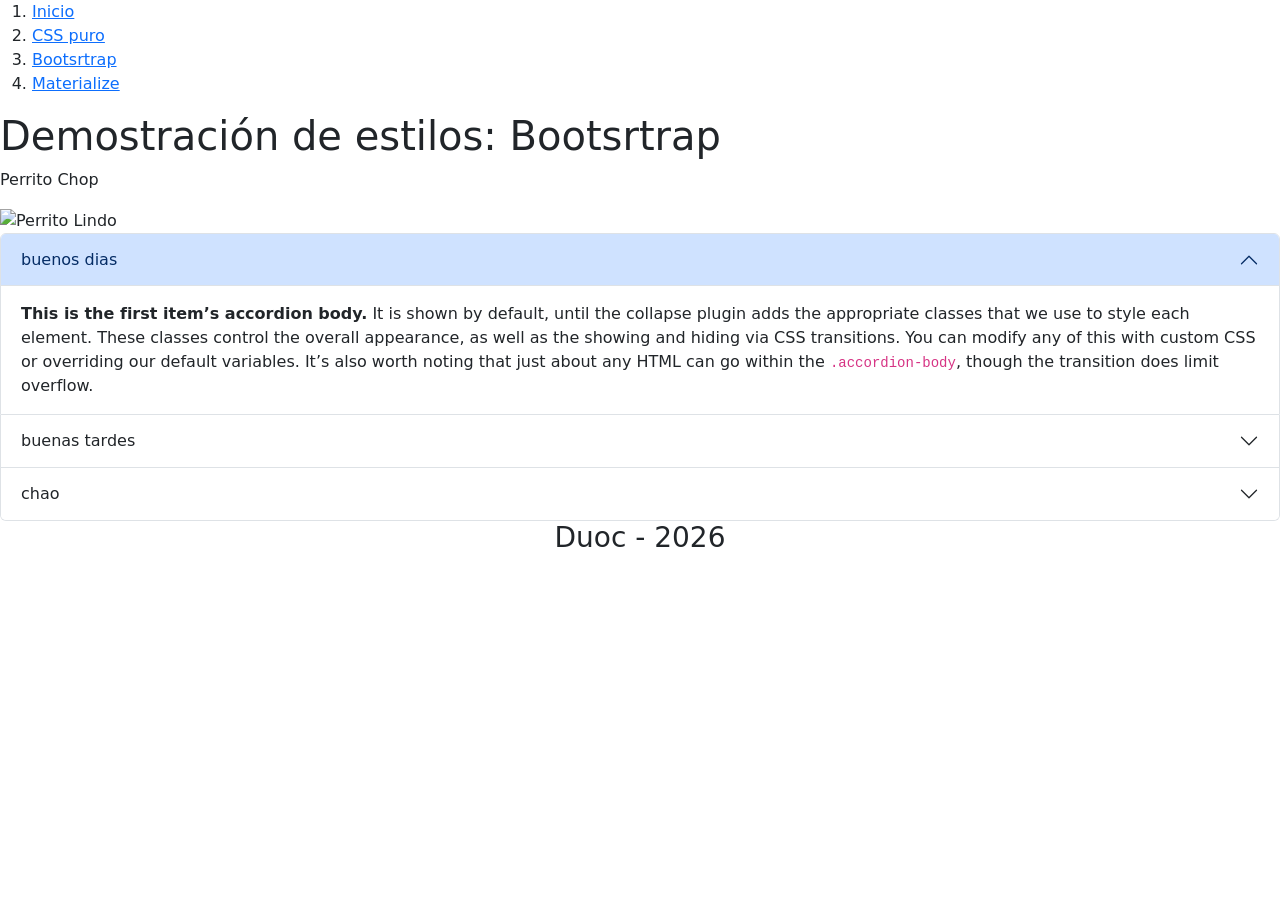
==== bootsrtrap.html @ 7fafdb75 "clase 3 de css y html" ====
<!DOCTYPE HTMl>
<html lang="es">

</html>

<head>
    <meta charset="utf-8">
    <title>Bootsrtrap - Demostracion de estilos</title>
    <link href="https://cdn.jsdelivr.net/npm/bootstrap@5.3.8/dist/css/bootstrap.min.css" rel="stylesheet"
        integrity="sha384-sRIl4kxILFvY47J16cr9ZwB07vP4J8+LH7qKQnuqkuIAvNWLzeN8tE5YBujZqJLB" crossorigin="anonymous">
</head>

<body>
    <header>
        <nav>
            <ol>
                <li><a href="index.html">Inicio</a></li>
                <li><a href="normal.html">CSS puro</a></li>
                <li><a href="bootsrtrap.html">Bootsrtrap</a></li>
                <li><a href="materialize.html">Materialize</a></li>
            </ol>
        </nav>
    </header>
    <main>
        <h1>Demostración de estilos: Bootsrtrap</h1>
        <p>Perrito Chop</p>
        <img src="https://i.pinimg.com/474x/42/ac/2d/42ac2dbc88f391c62c303c3a9ee2a71c.jpg" alt="Perrito Lindo">
        <div class="accordion" id="accordionExample">
            <div class="accordion-item">
                <h2 class="accordion-header">
                    <button class="accordion-button" type="button" data-bs-toggle="collapse"
                        data-bs-target="#collapseOne" aria-expanded="true" aria-controls="collapseOne">
                        buenos dias
                    </button>
                </h2>
                <div id="collapseOne" class="accordion-collapse collapse show" data-bs-parent="#accordionExample">
                    <div class="accordion-body">
                        <strong>This is the first item’s accordion body.</strong> It is shown by default, until the
                        collapse plugin adds the appropriate classes that we use to style each element. These classes
                        control the overall appearance, as well as the showing and hiding via CSS transitions. You can
                        modify any of this with custom CSS or overriding our default variables. It’s also worth noting
                        that just about any HTML can go within the <code>.accordion-body</code>, though the transition
                        does limit overflow.
                    </div>
                </div>
            </div>
            <div class="accordion-item">
                <h2 class="accordion-header">
                    <button class="accordion-button collapsed" type="button" data-bs-toggle="collapse"
                        data-bs-target="#collapseTwo" aria-expanded="false" aria-controls="collapseTwo">
                        buenas tardes
                    </button>
                </h2>
                <div id="collapseTwo" class="accordion-collapse collapse" data-bs-parent="#accordionExample">
                    <div class="accordion-body">
                        <strong>This is the second item’s accordion body.</strong> It is hidden by default, until the
                        collapse plugin adds the appropriate classes that we use to style each element. These classes
                        control the overall appearance, as well as the showing and hiding via CSS transitions. You can
                        modify any of this with custom CSS or overriding our default variables. It’s also worth noting
                        that just about any HTML can go within the <code>.accordion-body</code>, though the transition
                        does limit overflow.
                    </div>
                </div>
            </div>
            <div class="accordion-item">
                <h2 class="accordion-header">
                    <button class="accordion-button collapsed" type="button" data-bs-toggle="collapse"
                        data-bs-target="#collapseThree" aria-expanded="false" aria-controls="collapseThree">
                        chao
                    </button>
                </h2>
                <div id="collapseThree" class="accordion-collapse collapse" data-bs-parent="#accordionExample">
                    <div class="accordion-body">
                        <strong>This is the third item’s accordion body.</strong> It is hidden by default, until the
                        collapse plugin adds the appropriate classes that we use to style each element. These classes
                        control the overall appearance, as well as the showing and hiding via CSS transitions. You can
                        modify any of this with custom CSS or overriding our default variables. It’s also worth noting
                        that just about any HTML can go within the <code>.accordion-body</code>, though the transition
                        does limit overflow.
                    </div>
                </div>
            </div>
        </div>
    </main>
    <footer class="text-center">
        <h3>Duoc - 2026</h3>
    </footer>
    <script src="https://cdn.jsdelivr.net/npm/bootstrap@5.3.8/dist/js/bootstrap.bundle.min.js"
        integrity="sha384-FKyoEForCGlyvwx9Hj09JcYn3nv7wiPVlz7YYwJrWVcXK/BmnVDxM+D2scQbITxI"
        crossorigin="anonymous"></script>
</body>

</HTMl>
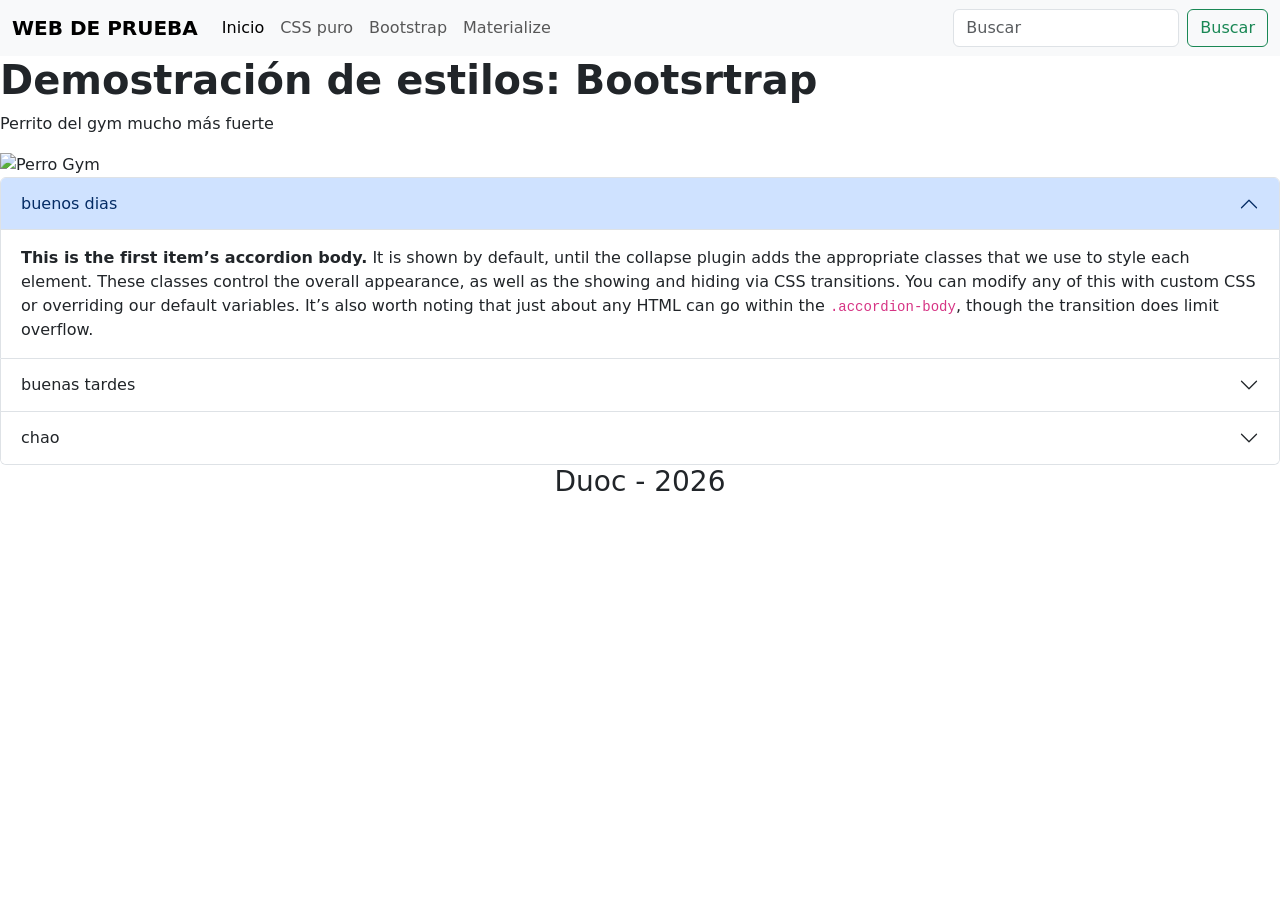
==== commit a552db12: "cambios en el codigo e imagen (perrito gym y agregacion de navbar  bootstrap)" ====
--- a/bootsrtrap.html
+++ b/bootsrtrap.html
@@ -1,7 +1,5 @@
 <!DOCTYPE HTMl>
 <html lang="es">
-
-</html>
 
 <head>
     <meta charset="utf-8">
@@ -12,19 +10,63 @@
 
 <body>
     <header>
-        <nav>
-            <ol>
-                <li><a href="index.html">Inicio</a></li>
-                <li><a href="normal.html">CSS puro</a></li>
-                <li><a href="bootsrtrap.html">Bootsrtrap</a></li>
-                <li><a href="materialize.html">Materialize</a></li>
-            </ol>
-        </nav>
+         <nav class="navbar navbar-expand-lg bg-body-tertiary">
+        <div class="container-fluid">
+
+            <a class="navbar-brand" href="index.html"><strong>WEB DE PRUEBA</strong></a>
+
+            <button class="navbar-toggler" type="button"
+                data-bs-toggle="collapse"
+                data-bs-target="#navbarSupportedContent"
+                aria-controls="navbarSupportedContent"
+                aria-expanded="false"
+                aria-label="Toggle navigation">
+
+                <span class="navbar-toggler-icon"></span>
+            </button>
+
+            <div class="collapse navbar-collapse" id="navbarSupportedContent">
+
+                <ul class="navbar-nav me-auto mb-2 mb-lg-0">
+
+                    <li class="nav-item">
+                        <a class="nav-link active" href="index.html">Inicio</a>
+                    </li>
+
+                    <li class="nav-item">
+                        <a class="nav-link" href="normal.html">CSS puro</a>
+                    </li>
+
+                    <li class="nav-item">
+                        <a class="nav-link" href="bootsrtrap.html">Bootstrap</a>
+                    </li>
+
+                    <li class="nav-item">
+                        <a class="nav-link" href="materialize.html">Materialize</a>
+                    </li>
+
+                </ul>
+
+                <form class="d-flex" role="search">
+                    <input class="form-control me-2"
+                        type="search"
+                        placeholder="Buscar">
+
+                    <button class="btn btn-outline-success" type="submit">
+                        Buscar
+                    </button>
+                </form>
+
+            </div>
+        </div>
+    </nav>
+
+</header>
     </header>
     <main>
-        <h1>Demostración de estilos: Bootsrtrap</h1>
-        <p>Perrito Chop</p>
-        <img src="https://i.pinimg.com/474x/42/ac/2d/42ac2dbc88f391c62c303c3a9ee2a71c.jpg" alt="Perrito Lindo">
+        <h1><strong>Demostración de estilos: Bootsrtrap</strong></h1>
+        <p>Perrito del gym mucho más fuerte</p>
+        <img src="https://i.pinimg.com/736x/8e/4e/35/8e4e35899db004db6ecf42b7ae999c72.jpg" alt="Perro Gym">
         <div class="accordion" id="accordionExample">
             <div class="accordion-item">
                 <h2 class="accordion-header">
@@ -87,7 +129,8 @@
     </footer>
     <script src="https://cdn.jsdelivr.net/npm/bootstrap@5.3.8/dist/js/bootstrap.bundle.min.js"
         integrity="sha384-FKyoEForCGlyvwx9Hj09JcYn3nv7wiPVlz7YYwJrWVcXK/BmnVDxM+D2scQbITxI"
-        crossorigin="anonymous"></script>
+        crossorigin="anonymous">
+    </script>
 </body>
 
 </HTMl>
